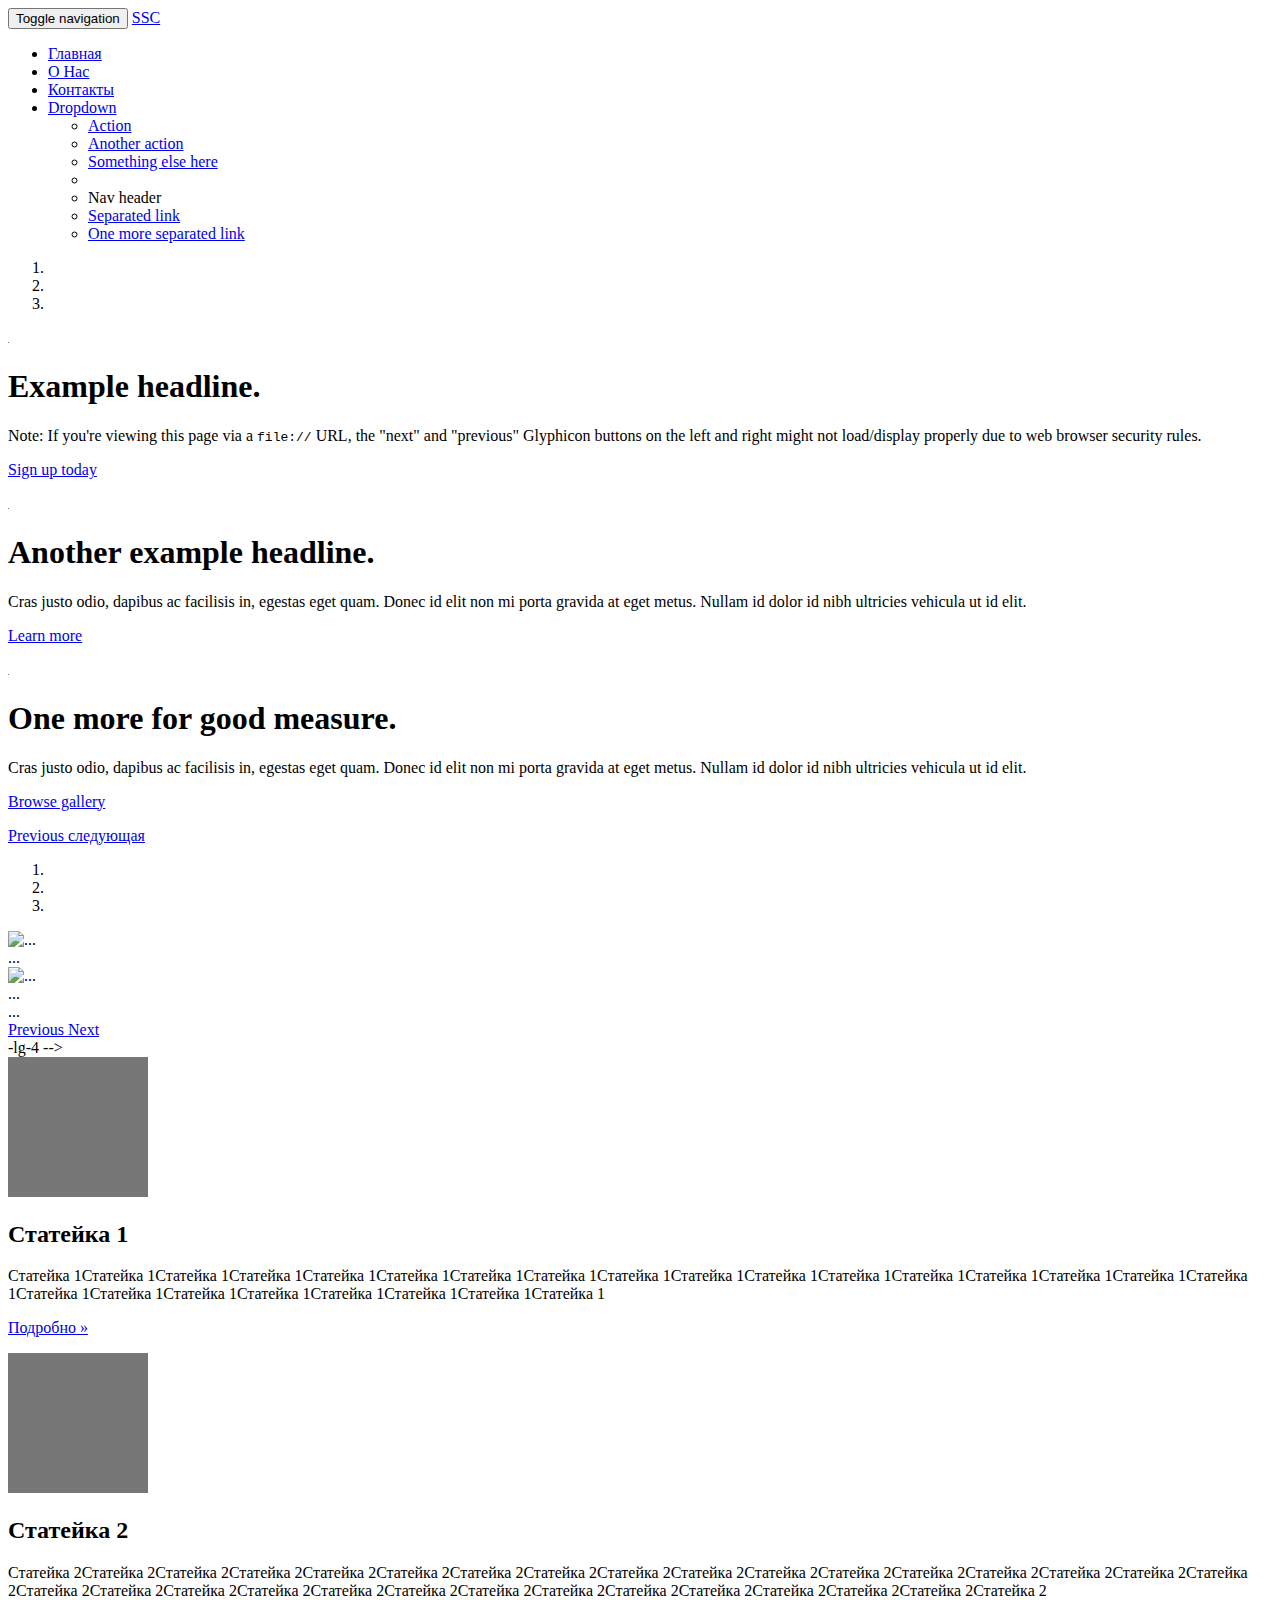
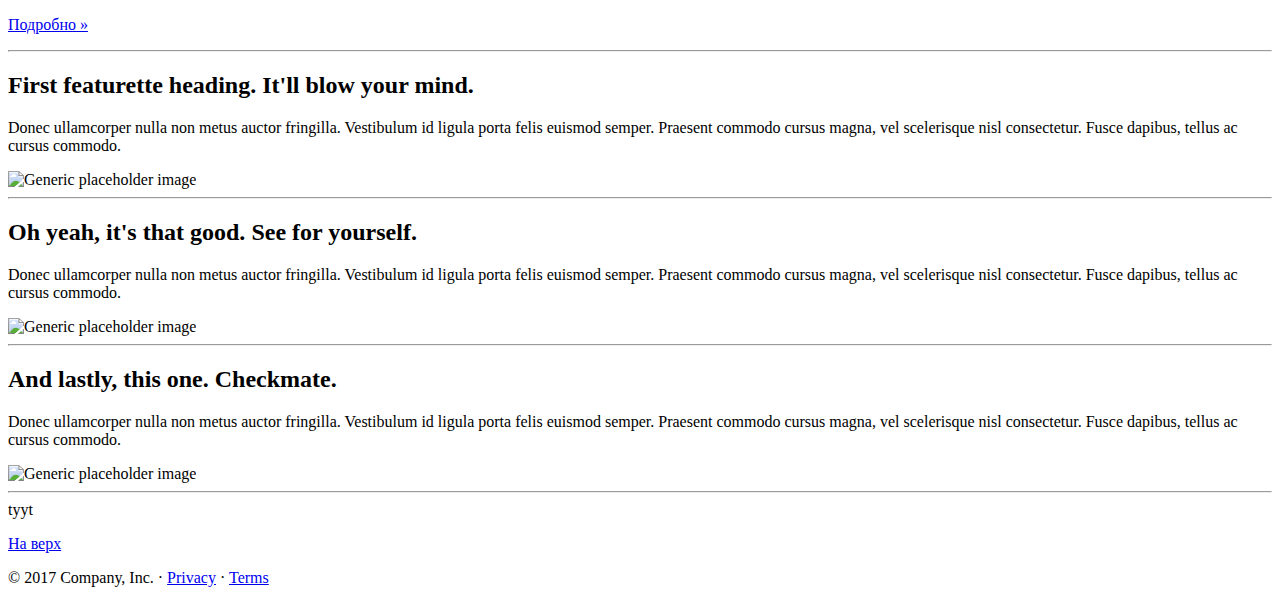
==== index.html @ 78c07333 "Update index.html" ====
<!DOCTYPE html>
<html>
<head>
<meta charset="utf-8">
<link rel="stylesheet" type="text/css" href="../fatxlam.github.io/css/bootstrap.css">
<!--script type="../on git/js/bootstrap.mini.js"></script>
<script type="../on git/js/carousel.js"></script>
<script type="../on git/js/dropdown.js"></script>
<link rel="stylesheet" type="text/css" href="../on git/carousel.css"-->
	<title>
		SSC
	</title>
</head>
<body>
<!--div class="navbar-wrapper"-->
      <!--div class="container"-->

        <nav class="navbar navbar-inverse navbar-static-top">
          <!--div class="container"-->
            <div class="navbar-header">
              <button type="button" class="navbar-toggle collapsed" data-toggle="collapse" data-target="#navbar" aria-expanded="false" aria-controls="navbar">
                <span class="sr-only">Toggle navigation</span>
                <span class="icon-bar"></span>
                <span class="icon-bar"></span>
                <span class="icon-bar"></span>
              </button>
              <a class="navbar-brand" href="#">SSC</a>
            </div>
            <div id="navbar" class="navbar-collapse collapse">
              <ul class="nav navbar-nav">
                <li class="active"><a href="#">Главная</a></li>
                <li><a href="#about">О Нас</a></li>
                <li><a href="#contact">Контакты</a></li>
                <li class="dropdown">
                  <a href="#" class="dropdown-toggle" data-toggle="dropdown" role="button" aria-haspopup="true" aria-expanded="false">Dropdown <span class="caret"></span></a>
                  <ul class="dropdown-menu">
                    <li><a href="#">Action</a></li>
                    <li><a href="#">Another action</a></li>
                    <li><a href="#">Something else here</a></li>
                    <li role="separator" class="divider"></li>
                    <li class="dropdown-header">Nav header</li>
                    <li><a href="#">Separated link</a></li>
                    <li><a href="#">One more separated link</a></li>
                  </ul>
                </li>
              </ul>
            </div>
          </div>
        </nav>

      </div>
    </div>

   <!-- <div id="myCarousel" class="carousel slide" data-ride="carousel">
      <!-- Indicators -->
      <ol class="carousel-indicators">
        <li data-target="#myCarousel" data-slide-to="0" class="active"></li>
        <li data-target="#myCarousel" data-slide-to="1"></li>
        <li data-target="#myCarousel" data-slide-to="2"></li>
      </ol>
      <div class="carousel-inner" role="listbox">
        <div class="item active">
          <img class="first-slide" src="[data-uri]" alt="First slide">
          <div class="container">
            <div class="carousel-caption">
              <h1>Example headline.</h1>
              <p>Note: If you're viewing this page via a <code>file://</code> URL, the "next" and "previous" Glyphicon buttons on the left and right might not load/display properly due to web browser security rules.</p>
              <p><a class="btn btn-lg btn-primary" href="#" role="button">Sign up today</a></p>
            </div>
          </div>
        </div>
        <div class="item">
          <img class="second-slide" src="[data-uri]" alt="Second slide">
          <div class="container">
            <div class="carousel-caption">
              <h1>Another example headline.</h1>
              <p>Cras justo odio, dapibus ac facilisis in, egestas eget quam. Donec id elit non mi porta gravida at eget metus. Nullam id dolor id nibh ultricies vehicula ut id elit.</p>
              <p><a class="btn btn-lg btn-primary" href="#" role="button">Learn more</a></p>
            </div>
          </div>
        </div>
        <div class="item">
          <img class="third-slide" src="[data-uri]" alt="Third slide">
          <div class="container">
            <div class="carousel-caption">
              <h1>One more for good measure.</h1>
              <p>Cras justo odio, dapibus ac facilisis in, egestas eget quam. Donec id elit non mi porta gravida at eget metus. Nullam id dolor id nibh ultricies vehicula ut id elit.</p>
              <p><a class="btn btn-lg btn-primary" href="#" role="button">Browse gallery</a></p>
            </div>
          </div>
        </div>
      </div>
      <a class="left carousel-control" href="#myCarousel" role="button" data-slide="prev">
        <span class="glyphicon glyphicon-chevron-left" aria-hidden="true"></span>
        <span class="sr-only">Previous</span>
      </a>
      <a class="right carousel-control" href="#myCarousel" role="button" data-slide="next">
        <span class="glyphicon glyphicon-chevron-right" aria-hidden="true"></span>
        <span class="sr-only">следующая</span>
      </a>
    </div-->
<div id="carousel-example-generic" class="carousel slide" data-ride="carousel">
  <!-- Indicators -->
  <ol class="carousel-indicators">
    <li data-target="#carousel-example-generic" data-slide-to="0" class="active"></li>
    <li data-target="#carousel-example-generic" data-slide-to="1"></li>
    <li data-target="#carousel-example-generic" data-slide-to="2"></li>
  </ol>

  <!-- Wrapper for slides -->
  <div class="carousel-inner" role="listbox">
    <div class="item active">
      <img src="..." alt="...">
      <div class="carousel-caption">
        ...
      </div>
    </div>
    <div class="item">
      <img src="..." alt="...">
      <div class="carousel-caption">
        ...
      </div>
    </div>
    ...
  </div>

  <!-- Controls -->
  <a class="left carousel-control" href="#carousel-example-generic" role="button" data-slide="prev">
    <span class="glyphicon glyphicon-chevron-left" aria-hidden="true"></span>
    <span class="sr-only">Previous</span>
  </a>
  <a class="right carousel-control" href="#carousel-example-generic" role="button" data-slide="next">
    <span class="glyphicon glyphicon-chevron-right" aria-hidden="true"></span>
    <span class="sr-only">Next</span>
  </a>
</div>


    -lg-4 -->
        <div class="col-lg-4">
          <img class="img-circle" src="[data-uri]" alt="Generic placeholder image" width="140" height="140">
          <h2>Статейка 1</h2>
          <p>Статейка 1Статейка 1Статейка 1Статейка 1Статейка 1Статейка 1Статейка 1Статейка 1Статейка 1Статейка 1Статейка 1Статейка 1Статейка 1Статейка 1Статейка 1Статейка 1Статейка 1Статейка 1Статейка 1Статейка 1Статейка 1Статейка 1Статейка 1Статейка 1Статейка 1</p>
          <p><a class="btn btn-default" href="#" role="button">Подробно &raquo;</a></p>
        </div><!-- /.col-lg-4 -->
        <div class="col-lg-4">
          <img class="img-circle" src="[data-uri]" alt="Generic placeholder image" width="140" height="140">
          <h2>Статейка 2</h2>
          <p>Статейка 2Статейка 2Статейка 2Статейка 2Статейка 2Статейка 2Статейка 2Статейка 2Статейка 2Статейка 2Статейка 2Статейка 2Статейка 2Статейка 2Статейка 2Статейка 2Статейка 2Статейка 2Статейка 2Статейка 2Статейка 2Статейка 2Статейка 2Статейка 2Статейка 2Статейка 2Статейка 2Статейка 2Статейка 2Статейка 2Статейка 2</p>
          <p><a class="btn btn-default" href="#" role="button">Подробно &raquo;</a></p>
        </div><!-- /.col-lg-4 -->
      </div><!-- /.row -->

      <!-- START THE FEATURETTES -->

      <hr class="featurette-divider">

      <div class="row featurette">
        <div class="col-md-7">
          <h2 class="featurette-heading">First featurette heading. <span class="text-muted">It'll blow your mind.</span></h2>
          <p class="lead">Donec ullamcorper nulla non metus auctor fringilla. Vestibulum id ligula porta felis euismod semper. Praesent commodo cursus magna, vel scelerisque nisl consectetur. Fusce dapibus, tellus ac cursus commodo.</p>
        </div>
        <div class="col-md-5">
          <img class="featurette-image img-responsive center-block" data-src="holder.js/500x500/auto" alt="Generic placeholder image">
        </div>
      </div>

      <hr class="featurette-divider">

      <div class="row featurette">
        <div class="col-md-7 col-md-push-5">
          <h2 class="featurette-heading">Oh yeah, it's that good. <span class="text-muted">See for yourself.</span></h2>
          <p class="lead">Donec ullamcorper nulla non metus auctor fringilla. Vestibulum id ligula porta felis euismod semper. Praesent commodo cursus magna, vel scelerisque nisl consectetur. Fusce dapibus, tellus ac cursus commodo.</p>
        </div>
        <div class="col-md-5 col-md-pull-7">
          <img class="featurette-image img-responsive center-block" data-src="holder.js/500x500/auto" alt="Generic placeholder image">
        </div>
      </div>

      <hr class="featurette-divider">

      <div class="row featurette">
        <div class="col-md-7">
          <h2 class="featurette-heading">And lastly, this one. <span class="text-muted">Checkmate.</span></h2>
          <p class="lead">Donec ullamcorper nulla non metus auctor fringilla. Vestibulum id ligula porta felis euismod semper. Praesent commodo cursus magna, vel scelerisque nisl consectetur. Fusce dapibus, tellus ac cursus commodo.</p>
        </div>
        <div class="col-md-5">
          <img class="featurette-image img-responsive center-block" data-src="holder.js/500x500/auto" alt="Generic placeholder image">
        </div>
      </div>

      <hr class="featurette-divider">

      <!-- /END THE FEATURET-->

tyyt
<footer>
        <p class="pull-right"><a href="#">На верх</a></p>
        <p>&copy; 2017 Company, Inc. &middot; <a href="#">Privacy</a> &middot; <a href="#">Terms</a></p>
      </footer>
      </body>
</html>
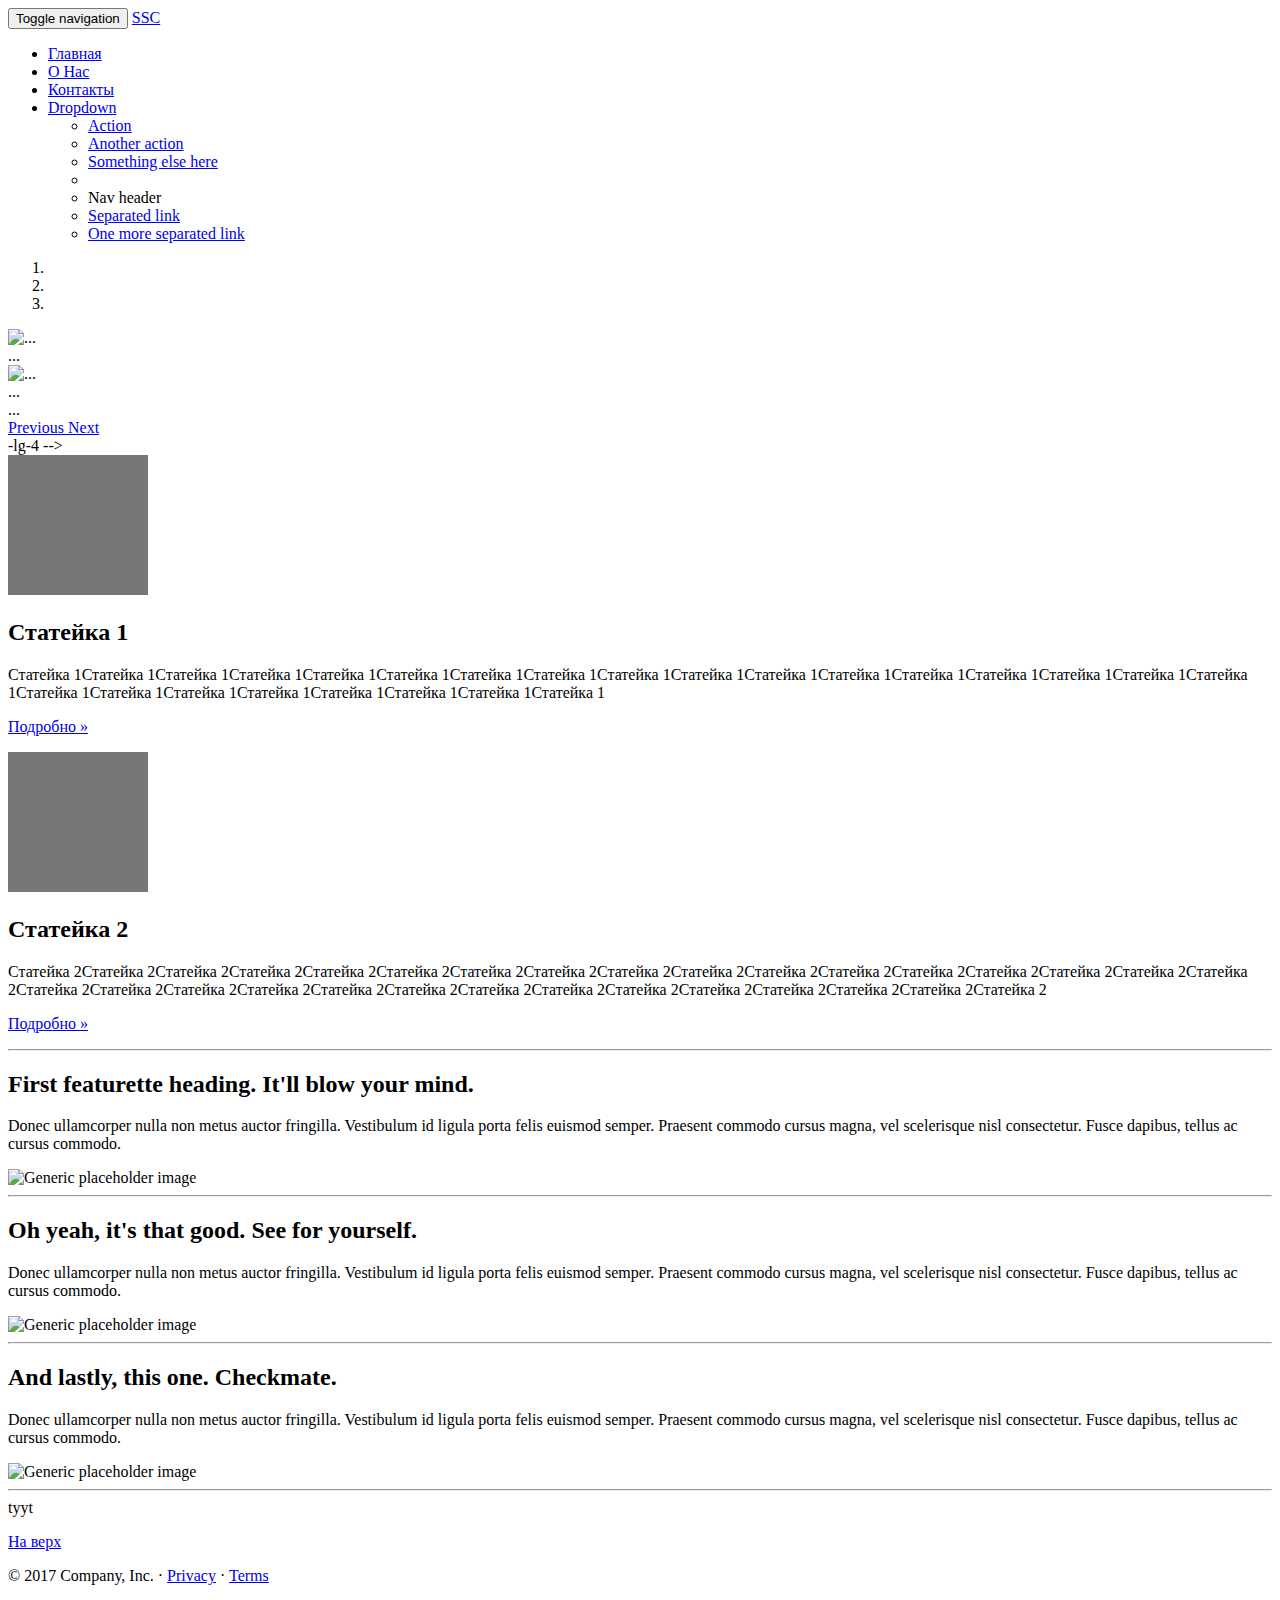
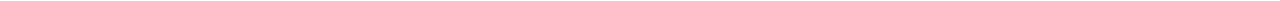
==== commit 59b84df7: "Update index.html" ====
--- a/index.html
+++ b/index.html
@@ -52,7 +52,7 @@
     </div>
 
    <!-- <div id="myCarousel" class="carousel slide" data-ride="carousel">
-      <!-- Indicators -->
+      <!-- Indicators 
       <ol class="carousel-indicators">
         <li data-target="#myCarousel" data-slide-to="0" class="active"></li>
         <li data-target="#myCarousel" data-slide-to="1"></li>
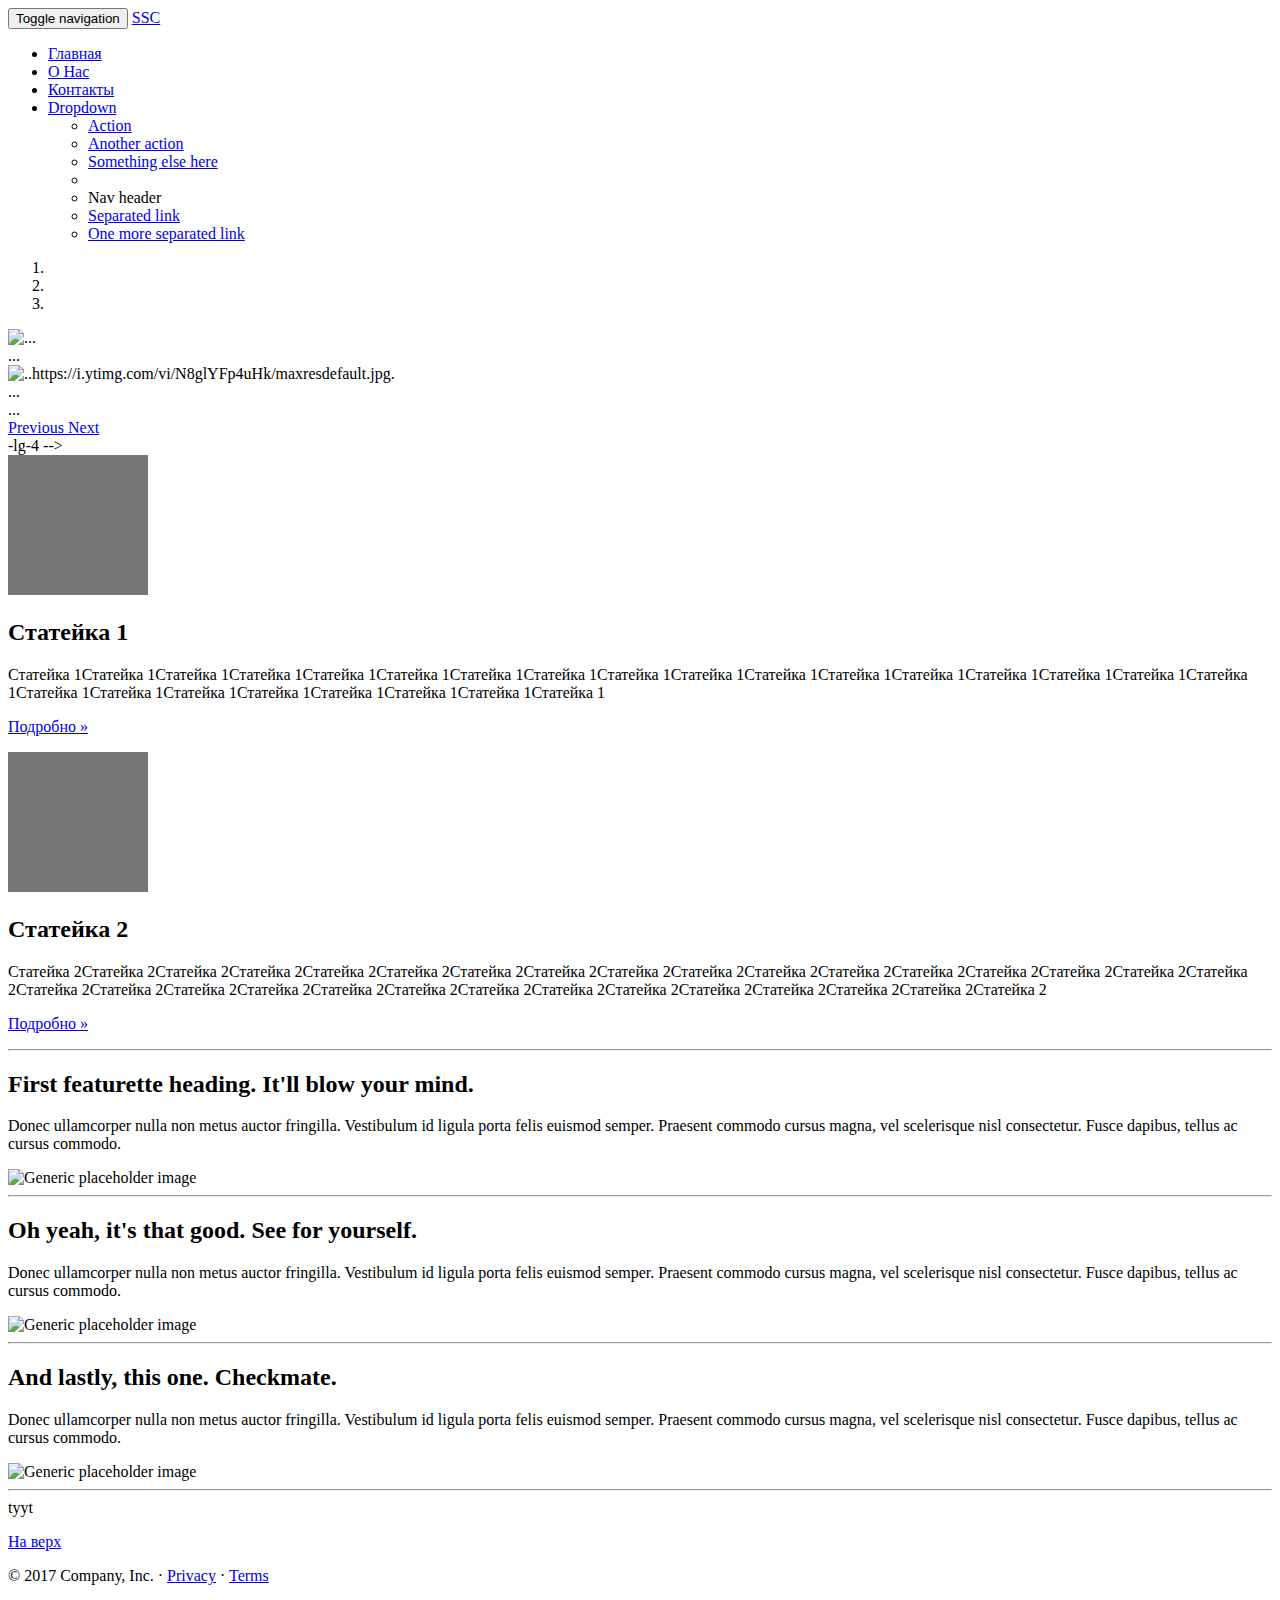
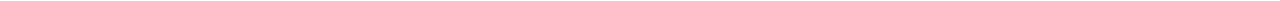
==== commit 3d7e6ba1: "Update index.html" ====
--- a/index.html
+++ b/index.html
@@ -52,7 +52,7 @@
     </div>
 
    <!-- <div id="myCarousel" class="carousel slide" data-ride="carousel">
-      <!-- Indicators 
+       Indicators 
       <ol class="carousel-indicators">
         <li data-target="#myCarousel" data-slide-to="0" class="active"></li>
         <li data-target="#myCarousel" data-slide-to="1"></li>
@@ -110,13 +110,13 @@
   <!-- Wrapper for slides -->
   <div class="carousel-inner" role="listbox">
     <div class="item active">
-      <img src="..." alt="...">
+      <img src="https://i.ytimg.com/vi/N8glYFp4uHk/maxresdefault.jpg" alt="...">
       <div class="carousel-caption">
         ...
       </div>
     </div>
     <div class="item">
-      <img src="..." alt="...">
+      <img src="..." alt="..https://i.ytimg.com/vi/N8glYFp4uHk/maxresdefault.jpg.">
       <div class="carousel-caption">
         ...
       </div>
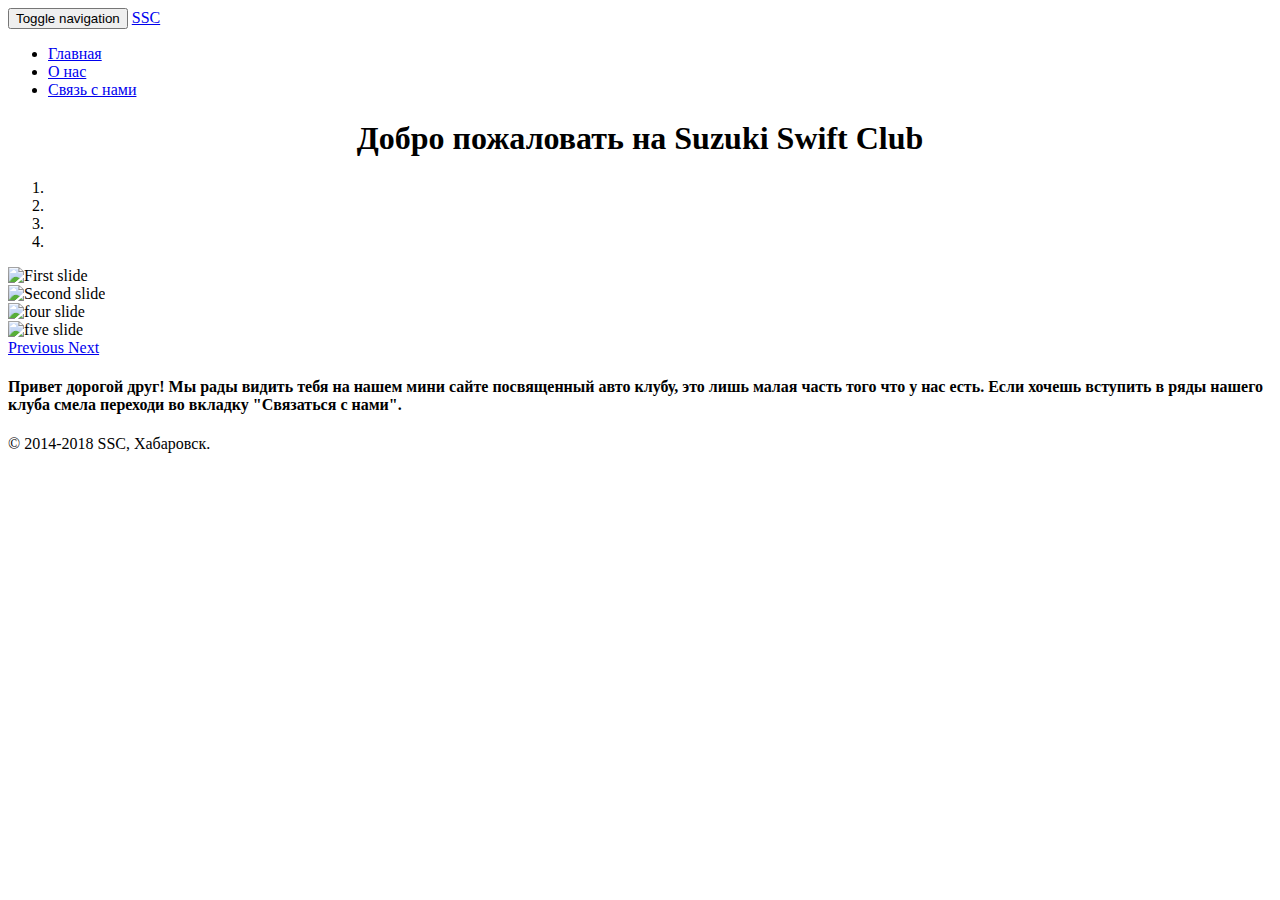
==== commit a4c2cc17: "2" ====
--- a/index.html
+++ b/index.html
@@ -1,202 +1,107 @@
 <!DOCTYPE html>
-<html>
-<head>
-<meta charset="utf-8">
-<link rel="stylesheet" type="text/css" href="../fatxlam.github.io/css/bootstrap.css">
-<!--script type="../on git/js/bootstrap.mini.js"></script>
-<script type="../on git/js/carousel.js"></script>
-<script type="../on git/js/dropdown.js"></script>
-<link rel="stylesheet" type="text/css" href="../on git/carousel.css"-->
-	<title>
-		SSC
-	</title>
-</head>
-<body>
-<!--div class="navbar-wrapper"-->
-      <!--div class="container"-->
+<html lang="en">
+    <head>
+        <title>SSC</title>
+        <meta charset="UTF-8">
+        <meta name="viewport" content="width=device-width, initial-scale=1">
+       
+        <!--script src="../project/js/holder.min.js"> </script-->
+        <!--script src="../project/js/jquery.min.js"></script-->
 
-        <nav class="navbar navbar-inverse navbar-static-top">
-          <!--div class="container"-->
-            <div class="navbar-header">
-              <button type="button" class="navbar-toggle collapsed" data-toggle="collapse" data-target="#navbar" aria-expanded="false" aria-controls="navbar">
-                <span class="sr-only">Toggle navigation</span>
-                <span class="icon-bar"></span>
-                <span class="icon-bar"></span>
-                <span class="icon-bar"></span>
-              </button>
-              <a class="navbar-brand" href="#">SSC</a>
-            </div>
-            <div id="navbar" class="navbar-collapse collapse">
-              <ul class="nav navbar-nav">
-                <li class="active"><a href="#">Главная</a></li>
-                <li><a href="#about">О Нас</a></li>
-                <li><a href="#contact">Контакты</a></li>
-                <li class="dropdown">
-                  <a href="#" class="dropdown-toggle" data-toggle="dropdown" role="button" aria-haspopup="true" aria-expanded="false">Dropdown <span class="caret"></span></a>
-                  <ul class="dropdown-menu">
-                    <li><a href="#">Action</a></li>
-                    <li><a href="#">Another action</a></li>
-                    <li><a href="#">Something else here</a></li>
-                    <li role="separator" class="divider"></li>
-                    <li class="dropdown-header">Nav header</li>
-                    <li><a href="#">Separated link</a></li>
-                    <li><a href="#">One more separated link</a></li>
-                  </ul>
-                </li>
-              </ul>
-            </div>
+        <!--спецом для карусели костыль на пробу-->
+        <link href="../on_git/css/carousel.css" rel="stylesheet">
+         <link href="../on_git/css/bootstrap.css" rel="stylesheet">
+        
+     
+    </head>
+    <body>
+       <nav class="navbar navbar-static-top navbar-inverse">
+      <div class="container">
+        <div class="navbar-header">
+          <button type="button" class="navbar-toggle collapsed"
+           data-toggle="collapse" data-target="#navbar" aria-expanded="false" aria-controls="navbar">
+            <span class="sr-only">Toggle navigation</span>
+            <span class="icon-bar"></span>
+            <span class="icon-bar"></span>
+            <span class="icon-bar"></span>
+          </button>
+          <a class="navbar-brand" href="#">SSC</a>
+        </div>
+        <div id="navbar" class="collapse navbar-collapse">
+          <ul class="nav navbar-nav">
+            <li class="active"><a href="#">Главная</a></li>
+            <li><a href="../on_git/cont/about.html">О нас</a></li>
+            <li><a href="../on_git/cont/contact.html">Связь с нами</a></li>
+          </ul>
+        </div><!-- /.nav-collapse--> 
+      </div><!-- /.container -->
+    </nav><!-- /.navbar -->
+
+     <div class="page-header">
+        <h1> <center> Добро пожаловать на Suzuki Swift Club</center> </h1>
+      </div>
+      <!--Пидорская карусель-->
+      </div>
+      <div id="main" class="carousel slide" data-ride="carousel">
+        <ol class="carousel-indicators">
+          <li data-target="#carousel-example-generic" data-slide-to="0" class="active"></li>
+          <li data-target="#carousel-example-generic" data-slide-to="1"></li>
+          <li data-target="#carousel-example-generic" data-slide-to="2"></li>
+          <li data-target="#carousel-example-generic" data-slide-to="3"></li>
+        </ol>
+        <div class="carousel-inner" role="listbox">
+          <div class="item active">
+            <img src="../on_git/img/sl_1.jpg" alt="First slide">
           </div>
-        </nav>
+          <div class="item">
+            <img src="../on_git/img/sl_2.jpg" alt="Second slide">
+          </div>
+          <!--div class="item">
+            <img data-src="../on_git/img/sl_4.jpg" alt="Third slide">
+          </div-->
+          <div class="item">
+            <!--div class="view hm-black-light"-->
+            <img src="../on_git/img/sl_6.jpg" alt="four slide">
+            <!--div class="mask"> </div-->
+          
+        </div>
+          <div class="item">
+            <img src="../on_git/img/sl_8.jpg" alt="five slide" >
+          </div>
+        </div>
+        <a class="left carousel-control" href="#main" role="button" data-slide="prev">
+          <span class="glyphicon glyphicon-chevron-left" aria-hidden="true"></span>
+          <span class="sr-only">Previous</span>
+        </a>
+        <a class="right carousel-control" href="#main" role="button" data-slide="next">
+          <span class="glyphicon glyphicon-chevron-right" aria-hidden="true"></span>
+          <span class="sr-only">Next</span>
+        </a>
+      </div>
+      
+      <!-- делает полоску под текстом-->
+      <div class="page-header">
+      </div>
 
-      </div>
+    <div class="container">
+    <h4 class="page-header">Привет дорогой друг! Мы рады видить тебя на нашем мини сайте посвященный  авто клубу, это лишь малая часть того что у нас есть. Если хочешь вступить в ряды нашего клуба смела переходи во вкладку "Связаться с нами".  </h4>
+<!--h3 class="page-header">Такая возможность переключения создает дополнительный промежуточный
+вариант установки, который называется минимальным интерфейсом серве-
+ра (Minimal Server Interface). Получить данный вариант интерфейса можно
+установив сервер с графическим интерфейсом, а затем переключившись на
+вариант установки основных компонентов. При использовании минимального интерфейса сервера доступны консоль управления Microsoft (Microsoft
+Management Console, MMC), диспетчер серверов (Server Manager) и набор
+средств из панели управления (Control Panel).</h3-->
     </div>
 
-   <!-- <div id="myCarousel" class="carousel slide" data-ride="carousel">
-       Indicators 
-      <ol class="carousel-indicators">
-        <li data-target="#myCarousel" data-slide-to="0" class="active"></li>
-        <li data-target="#myCarousel" data-slide-to="1"></li>
-        <li data-target="#myCarousel" data-slide-to="2"></li>
-      </ol>
-      <div class="carousel-inner" role="listbox">
-        <div class="item active">
-          <img class="first-slide" src="[data-uri]" alt="First slide">
-          <div class="container">
-            <div class="carousel-caption">
-              <h1>Example headline.</h1>
-              <p>Note: If you're viewing this page via a <code>file://</code> URL, the "next" and "previous" Glyphicon buttons on the left and right might not load/display properly due to web browser security rules.</p>
-              <p><a class="btn btn-lg btn-primary" href="#" role="button">Sign up today</a></p>
-            </div>
-          </div>
+    <!--Footer-->
+   <footer class="footer">
+        <div class="container">
+        <p class="text-muted">&copy; 2014-2018 SSC, Хабаровск.</p>
         </div>
-        <div class="item">
-          <img class="second-slide" src="[data-uri]" alt="Second slide">
-          <div class="container">
-            <div class="carousel-caption">
-              <h1>Another example headline.</h1>
-              <p>Cras justo odio, dapibus ac facilisis in, egestas eget quam. Donec id elit non mi porta gravida at eget metus. Nullam id dolor id nibh ultricies vehicula ut id elit.</p>
-              <p><a class="btn btn-lg btn-primary" href="#" role="button">Learn more</a></p>
-            </div>
-          </div>
-        </div>
-        <div class="item">
-          <img class="third-slide" src="[data-uri]" alt="Third slide">
-          <div class="container">
-            <div class="carousel-caption">
-              <h1>One more for good measure.</h1>
-              <p>Cras justo odio, dapibus ac facilisis in, egestas eget quam. Donec id elit non mi porta gravida at eget metus. Nullam id dolor id nibh ultricies vehicula ut id elit.</p>
-              <p><a class="btn btn-lg btn-primary" href="#" role="button">Browse gallery</a></p>
-            </div>
-          </div>
-        </div>
-      </div>
-      <a class="left carousel-control" href="#myCarousel" role="button" data-slide="prev">
-        <span class="glyphicon glyphicon-chevron-left" aria-hidden="true"></span>
-        <span class="sr-only">Previous</span>
-      </a>
-      <a class="right carousel-control" href="#myCarousel" role="button" data-slide="next">
-        <span class="glyphicon glyphicon-chevron-right" aria-hidden="true"></span>
-        <span class="sr-only">следующая</span>
-      </a>
-    </div-->
-<div id="carousel-example-generic" class="carousel slide" data-ride="carousel">
-  <!-- Indicators -->
-  <ol class="carousel-indicators">
-    <li data-target="#carousel-example-generic" data-slide-to="0" class="active"></li>
-    <li data-target="#carousel-example-generic" data-slide-to="1"></li>
-    <li data-target="#carousel-example-generic" data-slide-to="2"></li>
-  </ol>
-
-  <!-- Wrapper for slides -->
-  <div class="carousel-inner" role="listbox">
-    <div class="item active">
-      <img src="https://i.ytimg.com/vi/N8glYFp4uHk/maxresdefault.jpg" alt="...">
-      <div class="carousel-caption">
-        ...
-      </div>
-    </div>
-    <div class="item">
-      <img src="..." alt="..https://i.ytimg.com/vi/N8glYFp4uHk/maxresdefault.jpg.">
-      <div class="carousel-caption">
-        ...
-      </div>
-    </div>
-    ...
-  </div>
-
-  <!-- Controls -->
-  <a class="left carousel-control" href="#carousel-example-generic" role="button" data-slide="prev">
-    <span class="glyphicon glyphicon-chevron-left" aria-hidden="true"></span>
-    <span class="sr-only">Previous</span>
-  </a>
-  <a class="right carousel-control" href="#carousel-example-generic" role="button" data-slide="next">
-    <span class="glyphicon glyphicon-chevron-right" aria-hidden="true"></span>
-    <span class="sr-only">Next</span>
-  </a>
-</div>
-
-
-    -lg-4 -->
-        <div class="col-lg-4">
-          <img class="img-circle" src="[data-uri]" alt="Generic placeholder image" width="140" height="140">
-          <h2>Статейка 1</h2>
-          <p>Статейка 1Статейка 1Статейка 1Статейка 1Статейка 1Статейка 1Статейка 1Статейка 1Статейка 1Статейка 1Статейка 1Статейка 1Статейка 1Статейка 1Статейка 1Статейка 1Статейка 1Статейка 1Статейка 1Статейка 1Статейка 1Статейка 1Статейка 1Статейка 1Статейка 1</p>
-          <p><a class="btn btn-default" href="#" role="button">Подробно &raquo;</a></p>
-        </div><!-- /.col-lg-4 -->
-        <div class="col-lg-4">
-          <img class="img-circle" src="[data-uri]" alt="Generic placeholder image" width="140" height="140">
-          <h2>Статейка 2</h2>
-          <p>Статейка 2Статейка 2Статейка 2Статейка 2Статейка 2Статейка 2Статейка 2Статейка 2Статейка 2Статейка 2Статейка 2Статейка 2Статейка 2Статейка 2Статейка 2Статейка 2Статейка 2Статейка 2Статейка 2Статейка 2Статейка 2Статейка 2Статейка 2Статейка 2Статейка 2Статейка 2Статейка 2Статейка 2Статейка 2Статейка 2Статейка 2</p>
-          <p><a class="btn btn-default" href="#" role="button">Подробно &raquo;</a></p>
-        </div><!-- /.col-lg-4 -->
-      </div><!-- /.row -->
-
-      <!-- START THE FEATURETTES -->
-
-      <hr class="featurette-divider">
-
-      <div class="row featurette">
-        <div class="col-md-7">
-          <h2 class="featurette-heading">First featurette heading. <span class="text-muted">It'll blow your mind.</span></h2>
-          <p class="lead">Donec ullamcorper nulla non metus auctor fringilla. Vestibulum id ligula porta felis euismod semper. Praesent commodo cursus magna, vel scelerisque nisl consectetur. Fusce dapibus, tellus ac cursus commodo.</p>
-        </div>
-        <div class="col-md-5">
-          <img class="featurette-image img-responsive center-block" data-src="holder.js/500x500/auto" alt="Generic placeholder image">
-        </div>
-      </div>
-
-      <hr class="featurette-divider">
-
-      <div class="row featurette">
-        <div class="col-md-7 col-md-push-5">
-          <h2 class="featurette-heading">Oh yeah, it's that good. <span class="text-muted">See for yourself.</span></h2>
-          <p class="lead">Donec ullamcorper nulla non metus auctor fringilla. Vestibulum id ligula porta felis euismod semper. Praesent commodo cursus magna, vel scelerisque nisl consectetur. Fusce dapibus, tellus ac cursus commodo.</p>
-        </div>
-        <div class="col-md-5 col-md-pull-7">
-          <img class="featurette-image img-responsive center-block" data-src="holder.js/500x500/auto" alt="Generic placeholder image">
-        </div>
-      </div>
-
-      <hr class="featurette-divider">
-
-      <div class="row featurette">
-        <div class="col-md-7">
-          <h2 class="featurette-heading">And lastly, this one. <span class="text-muted">Checkmate.</span></h2>
-          <p class="lead">Donec ullamcorper nulla non metus auctor fringilla. Vestibulum id ligula porta felis euismod semper. Praesent commodo cursus magna, vel scelerisque nisl consectetur. Fusce dapibus, tellus ac cursus commodo.</p>
-        </div>
-        <div class="col-md-5">
-          <img class="featurette-image img-responsive center-block" data-src="holder.js/500x500/auto" alt="Generic placeholder image">
-        </div>
-      </div>
-
-      <hr class="featurette-divider">
-
-      <!-- /END THE FEATURET-->
-
-tyyt
-<footer>
-        <p class="pull-right"><a href="#">На верх</a></p>
-        <p>&copy; 2017 Company, Inc. &middot; <a href="#">Privacy</a> &middot; <a href="#">Terms</a></p>
       </footer>
-      </body>
-</html>
+   <script src="https://cdnjs.cloudflare.com/ajax/libs/jquery/3.2.1/jquery.js"></script>
+   <script src="../on_git/js/bootstrap.js"></script>
+    </body>
+  
+</html>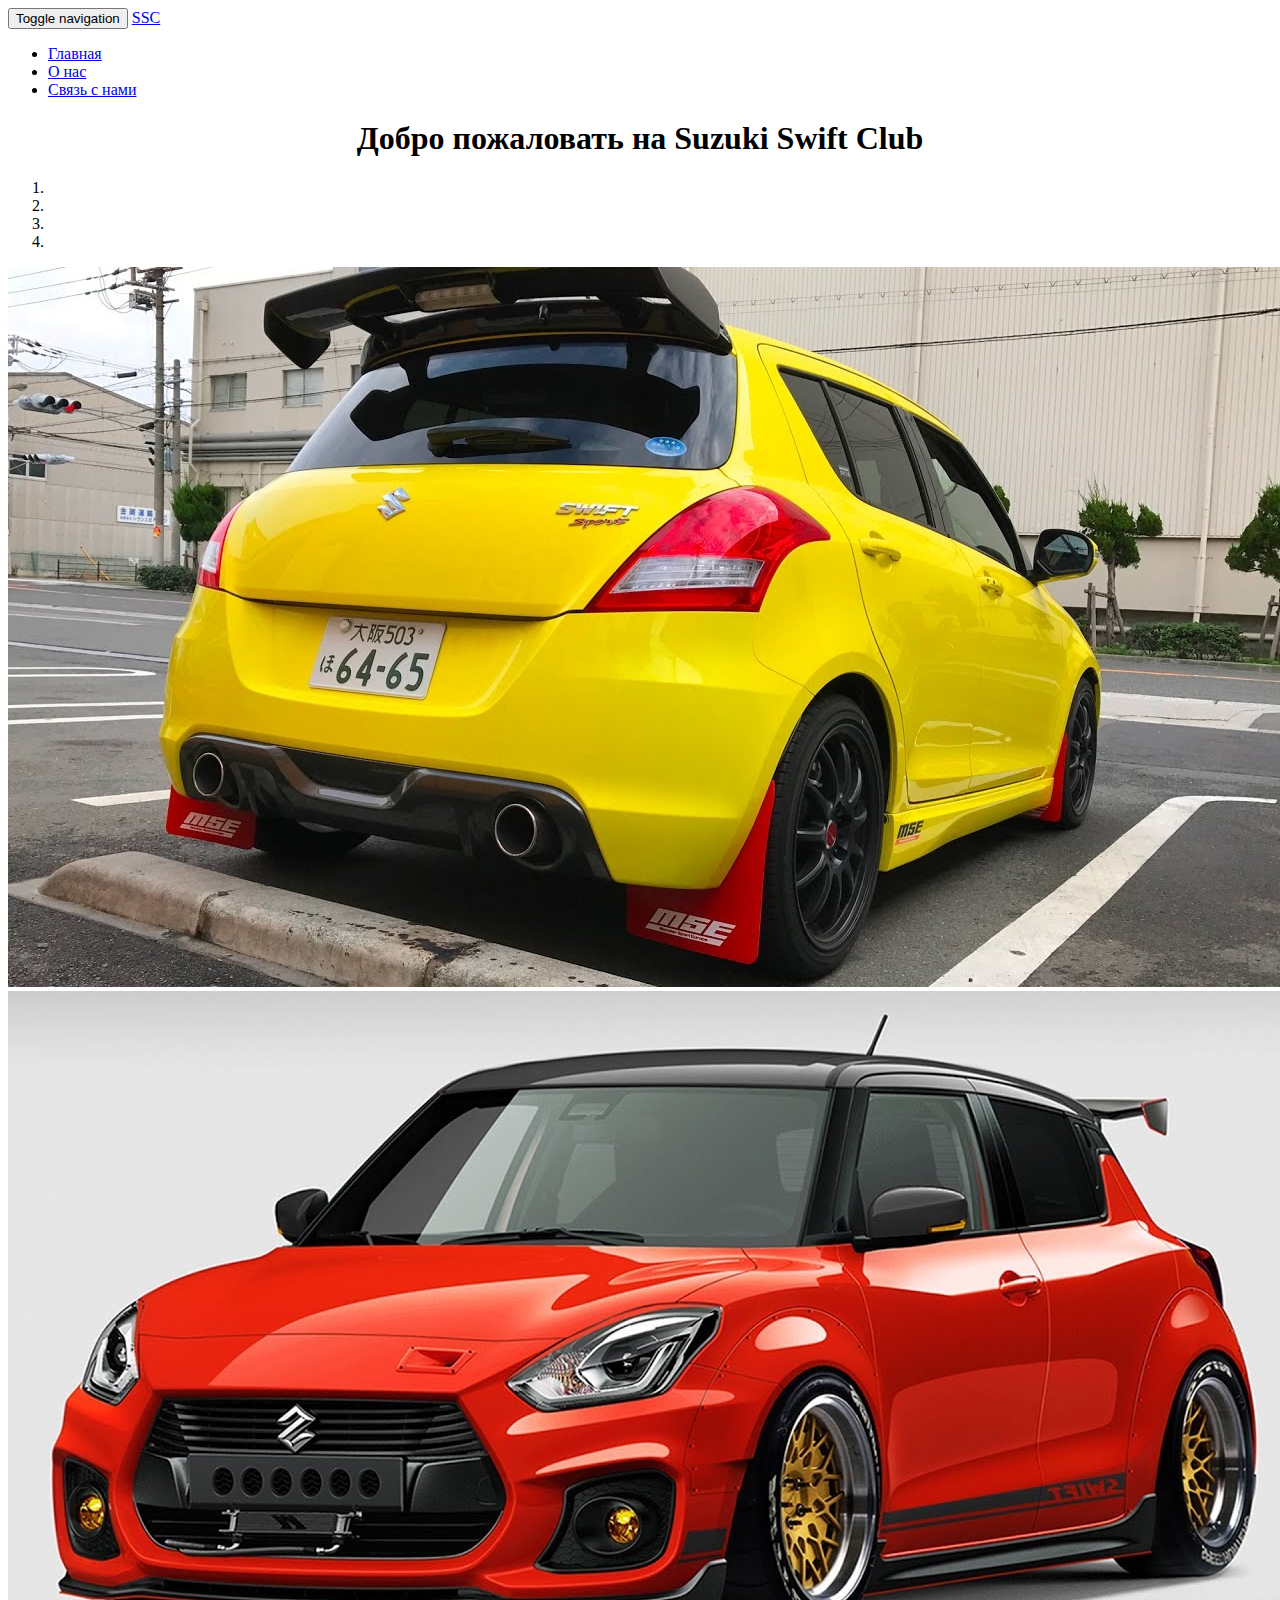
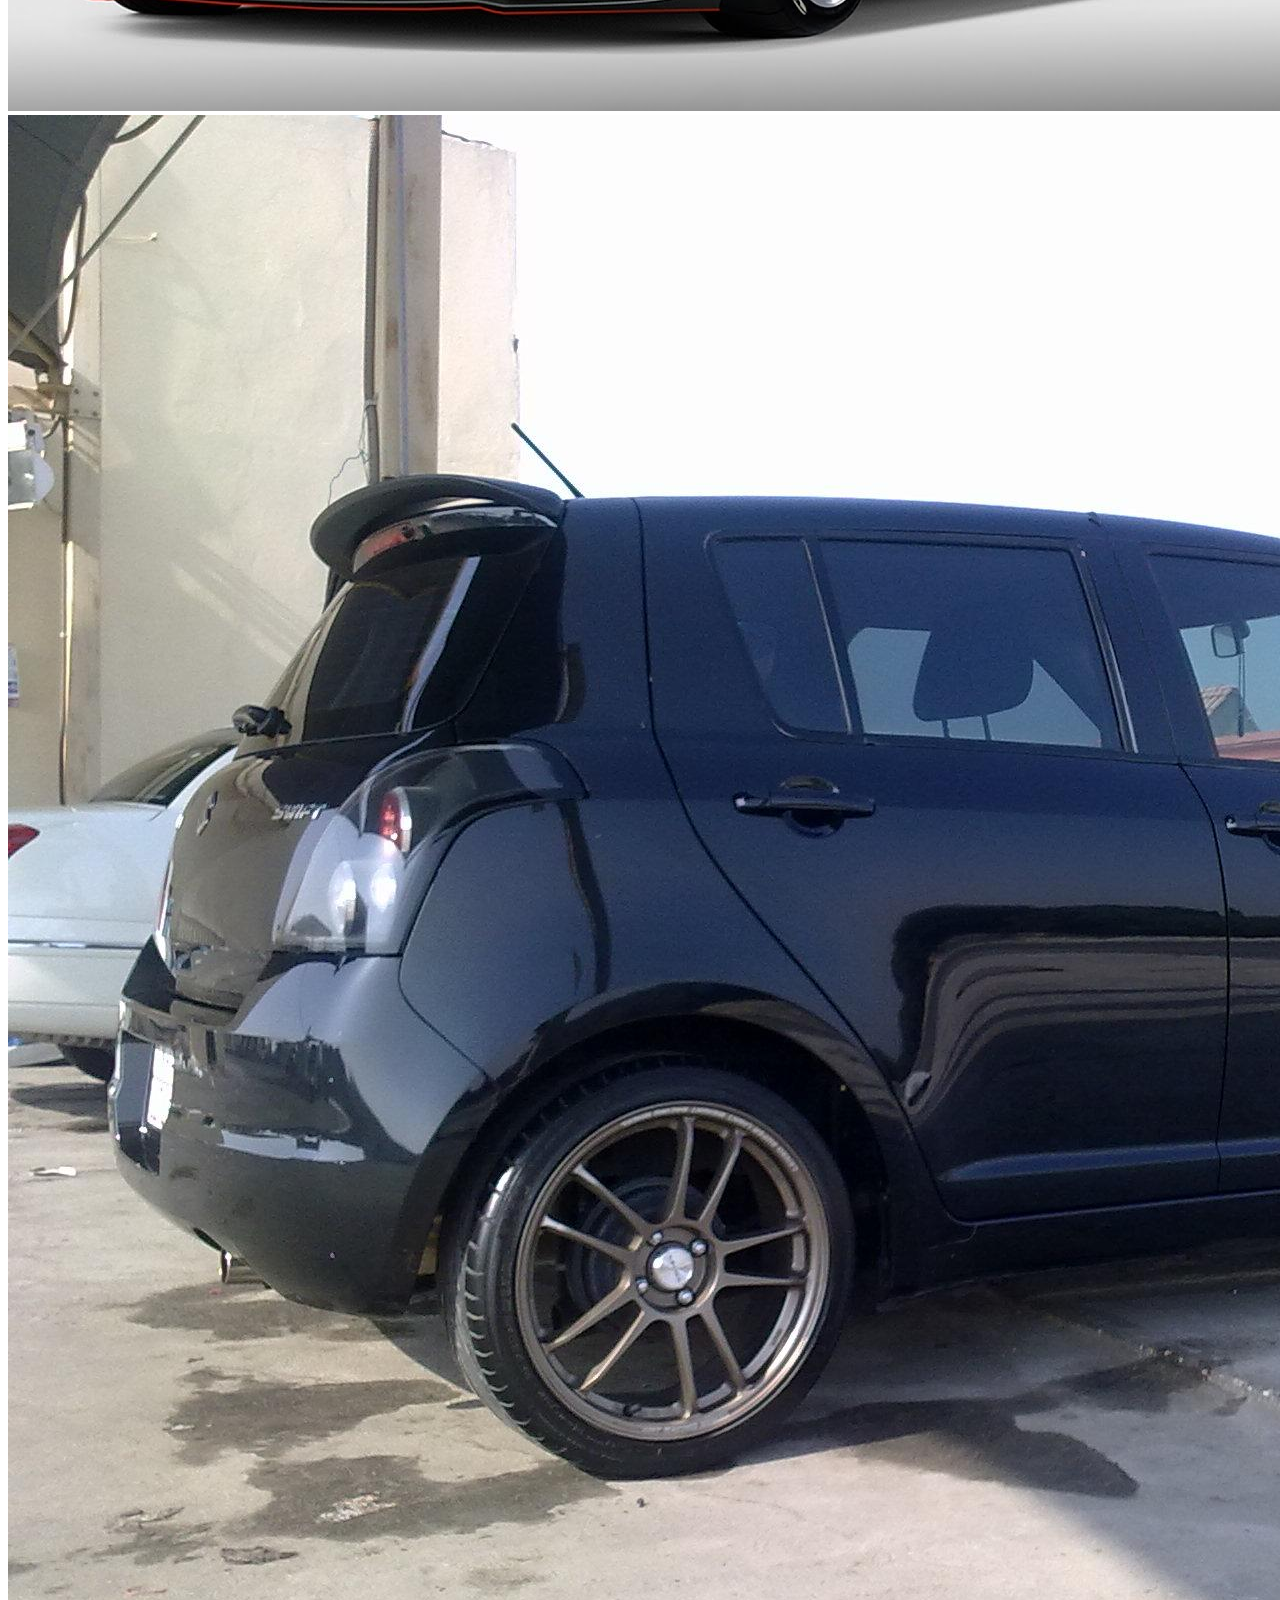
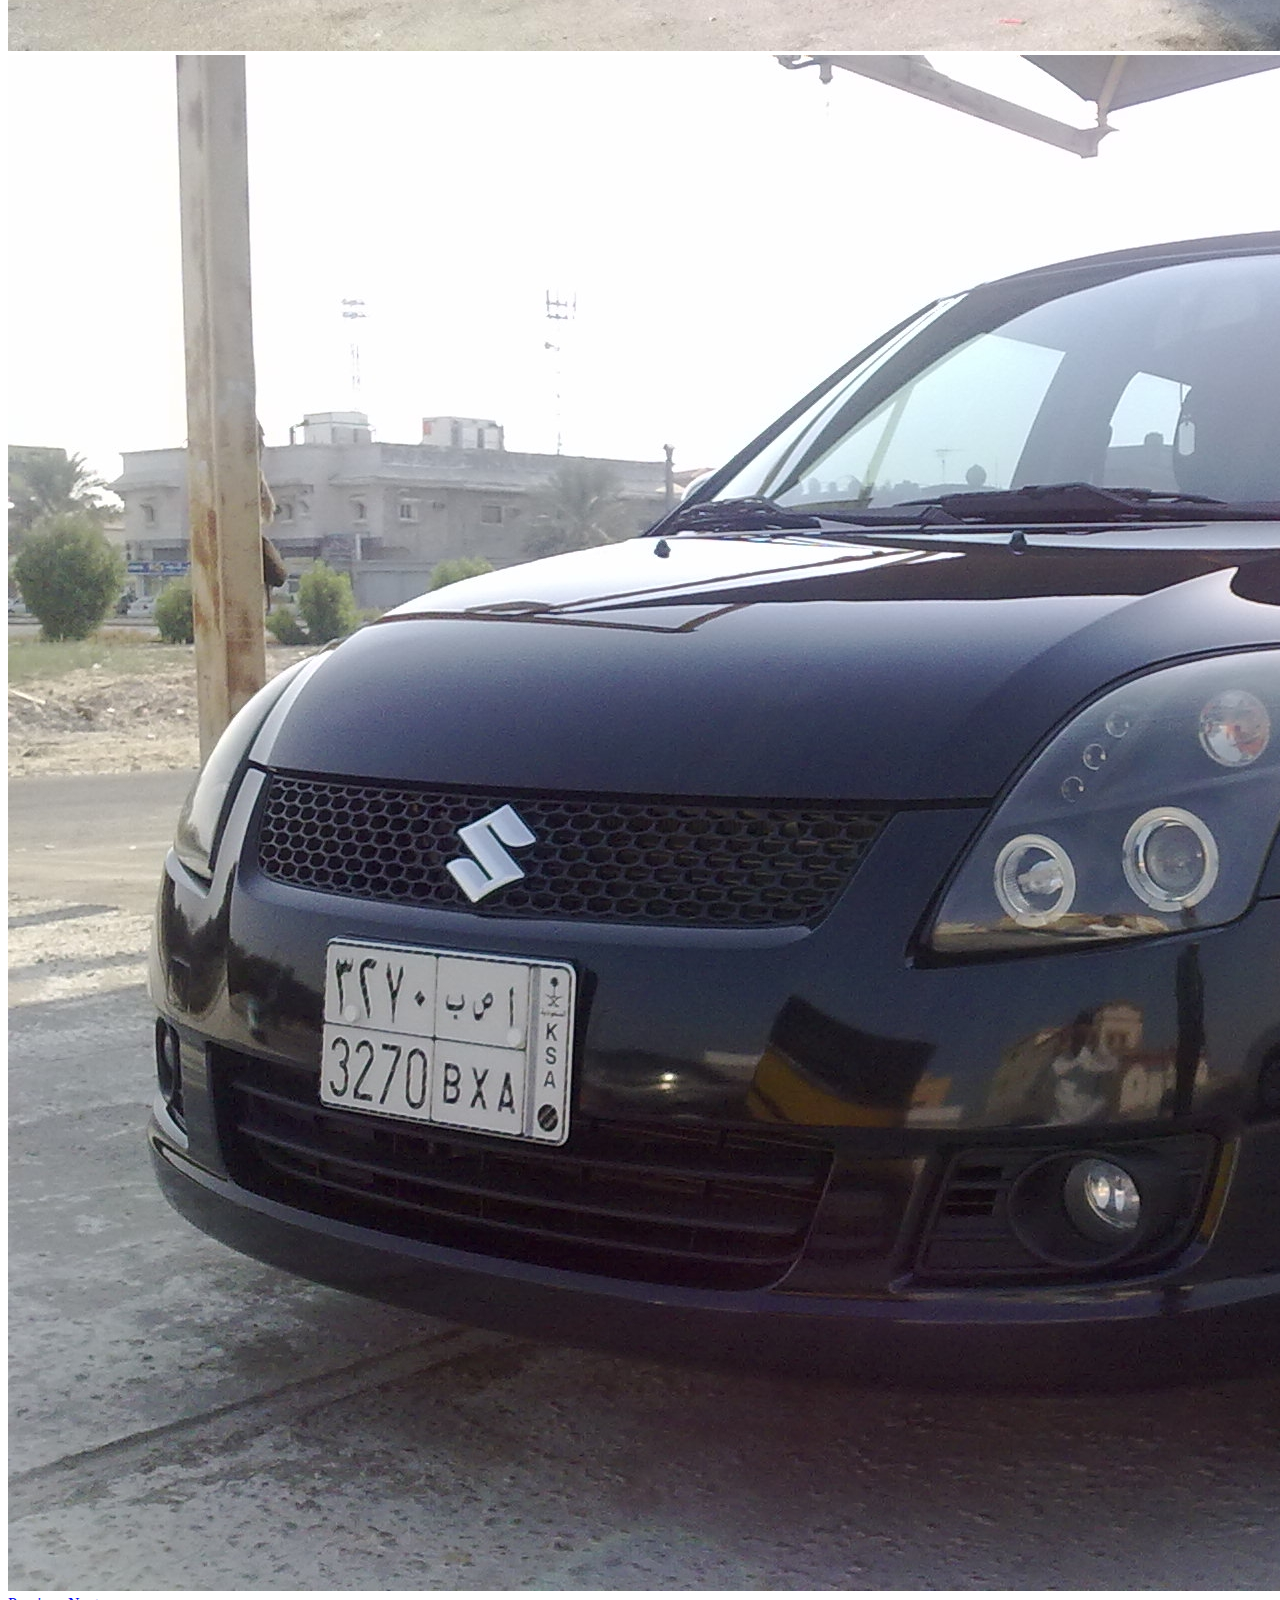
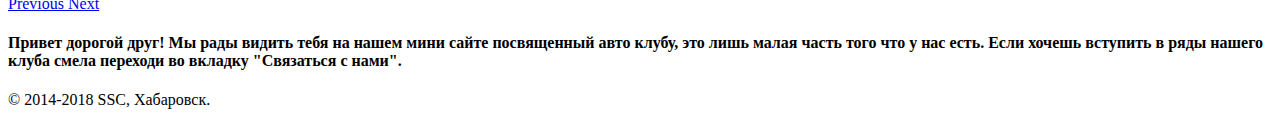
==== commit 498f1d6b: "Update index.html" ====
--- a/index.html
+++ b/index.html
@@ -5,8 +5,8 @@
         <meta charset="UTF-8">
         <meta name="viewport" content="width=device-width, initial-scale=1">
        
-        <!--script src="../project/js/holder.min.js"> </script-->
-        <!--script src="../project/js/jquery.min.js"></script-->
+        <!--script src="../js/holder.min.js"> </script-->
+        <!--script src="../js/jquery.min.js"></script-->
 
         <!--спецом для карусели костыль на пробу-->
         <link href="../on_git/css/carousel.css" rel="stylesheet">
@@ -30,8 +30,8 @@
         <div id="navbar" class="collapse navbar-collapse">
           <ul class="nav navbar-nav">
             <li class="active"><a href="#">Главная</a></li>
-            <li><a href="../on_git/cont/about.html">О нас</a></li>
-            <li><a href="../on_git/cont/contact.html">Связь с нами</a></li>
+            <li><a href="../cont/about.html">О нас</a></li>
+            <li><a href="../cont/contact.html">Связь с нами</a></li>
           </ul>
         </div><!-- /.nav-collapse--> 
       </div><!-- /.container -->
@@ -51,22 +51,22 @@
         </ol>
         <div class="carousel-inner" role="listbox">
           <div class="item active">
-            <img src="../on_git/img/sl_1.jpg" alt="First slide">
+            <img src="../img/sl_1.jpg" alt="First slide">
           </div>
           <div class="item">
-            <img src="../on_git/img/sl_2.jpg" alt="Second slide">
+            <img src="../img/sl_2.jpg" alt="Second slide">
           </div>
           <!--div class="item">
             <img data-src="../on_git/img/sl_4.jpg" alt="Third slide">
           </div-->
           <div class="item">
             <!--div class="view hm-black-light"-->
-            <img src="../on_git/img/sl_6.jpg" alt="four slide">
+            <img src="../img/sl_6.jpg" alt="four slide">
             <!--div class="mask"> </div-->
           
         </div>
           <div class="item">
-            <img src="../on_git/img/sl_8.jpg" alt="five slide" >
+            <img src="../img/sl_8.jpg" alt="five slide" >
           </div>
         </div>
         <a class="left carousel-control" href="#main" role="button" data-slide="prev">
@@ -104,4 +104,4 @@
    <script src="../on_git/js/bootstrap.js"></script>
     </body>
   
-</html>+</html>
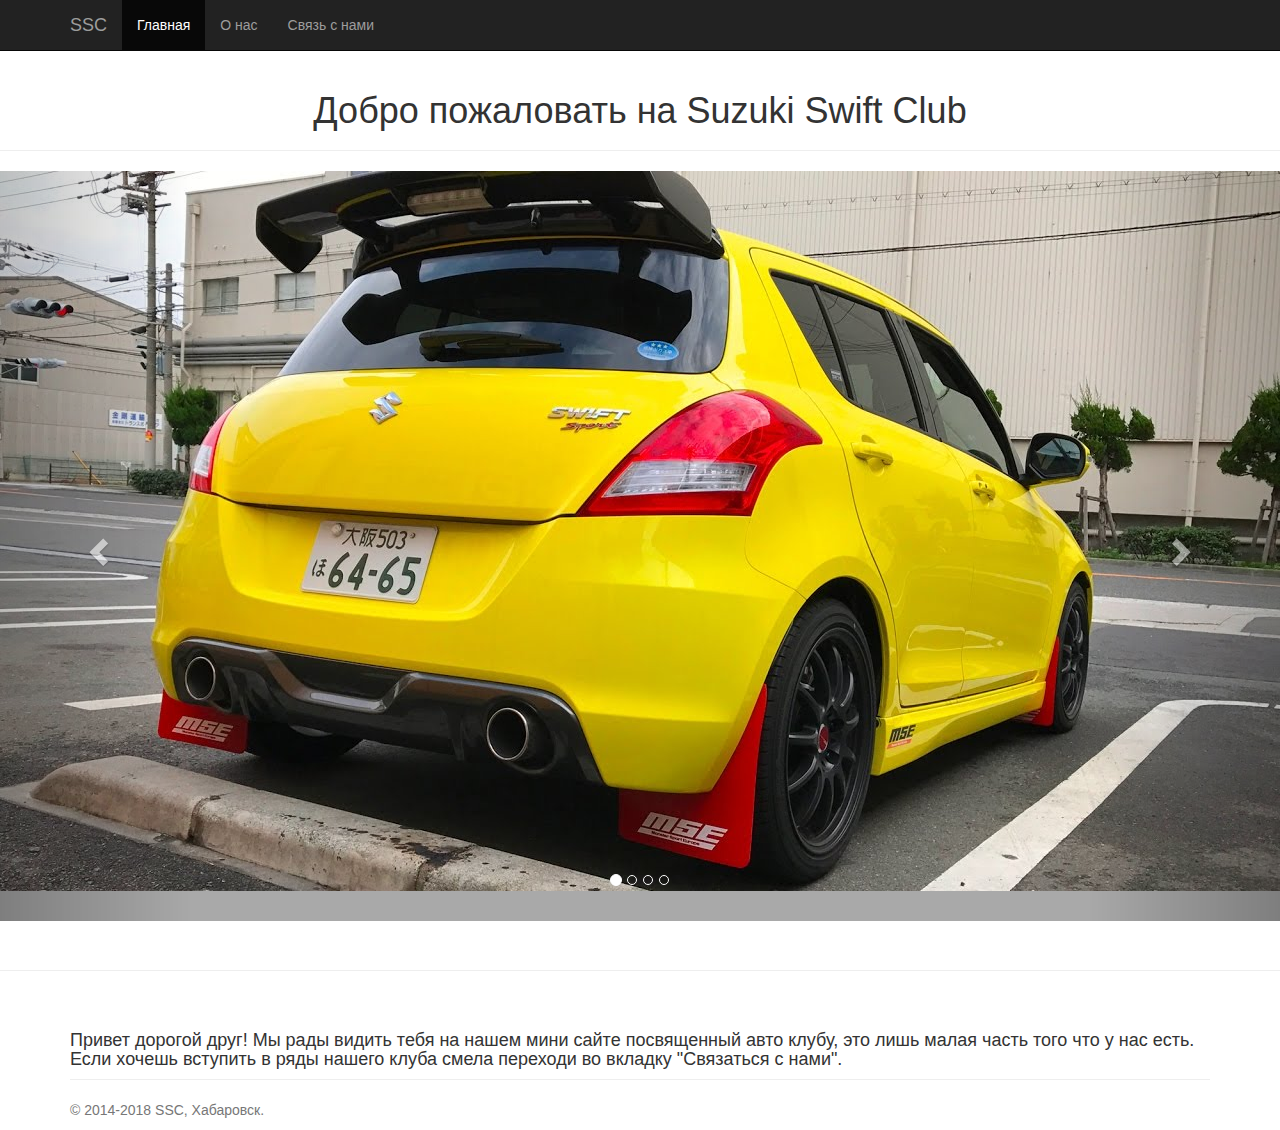
==== commit 005c1459: "Update index.html" ====
--- a/index.html
+++ b/index.html
@@ -9,8 +9,8 @@
         <!--script src="../js/jquery.min.js"></script-->
 
         <!--спецом для карусели костыль на пробу-->
-        <link href="../on_git/css/carousel.css" rel="stylesheet">
-         <link href="../on_git/css/bootstrap.css" rel="stylesheet">
+        <link href="../css/carousel.css" rel="stylesheet">
+         <link href="../css/bootstrap.css" rel="stylesheet">
         
      
     </head>
--- a/css/carousel.css
+++ b/css/carousel.css
@@ -0,0 +1,28 @@
+/* CUSTOMIZE THE CAROUSEL
+-------------------------------------------------- */
+
+/* Carousel base class */
+
+.carousel {
+  height: 90%;
+  margin-bottom: 10px;
+}
+/* Since positioning the image, we need to help out the caption */
+.carousel-caption {
+  z-index: 8;
+}
+
+/* Declare heights because of positioning of img element */
+.carousel .item {
+  height: 750px;
+  background-color: darkgray;
+}
+.carousel-inner > .item > img {
+  position: absolute;
+  top: 0;
+  left: 0;
+  min-width: 70%;
+  height: 90%;
+  background: rgba(60,60,60,0);
+}
+
